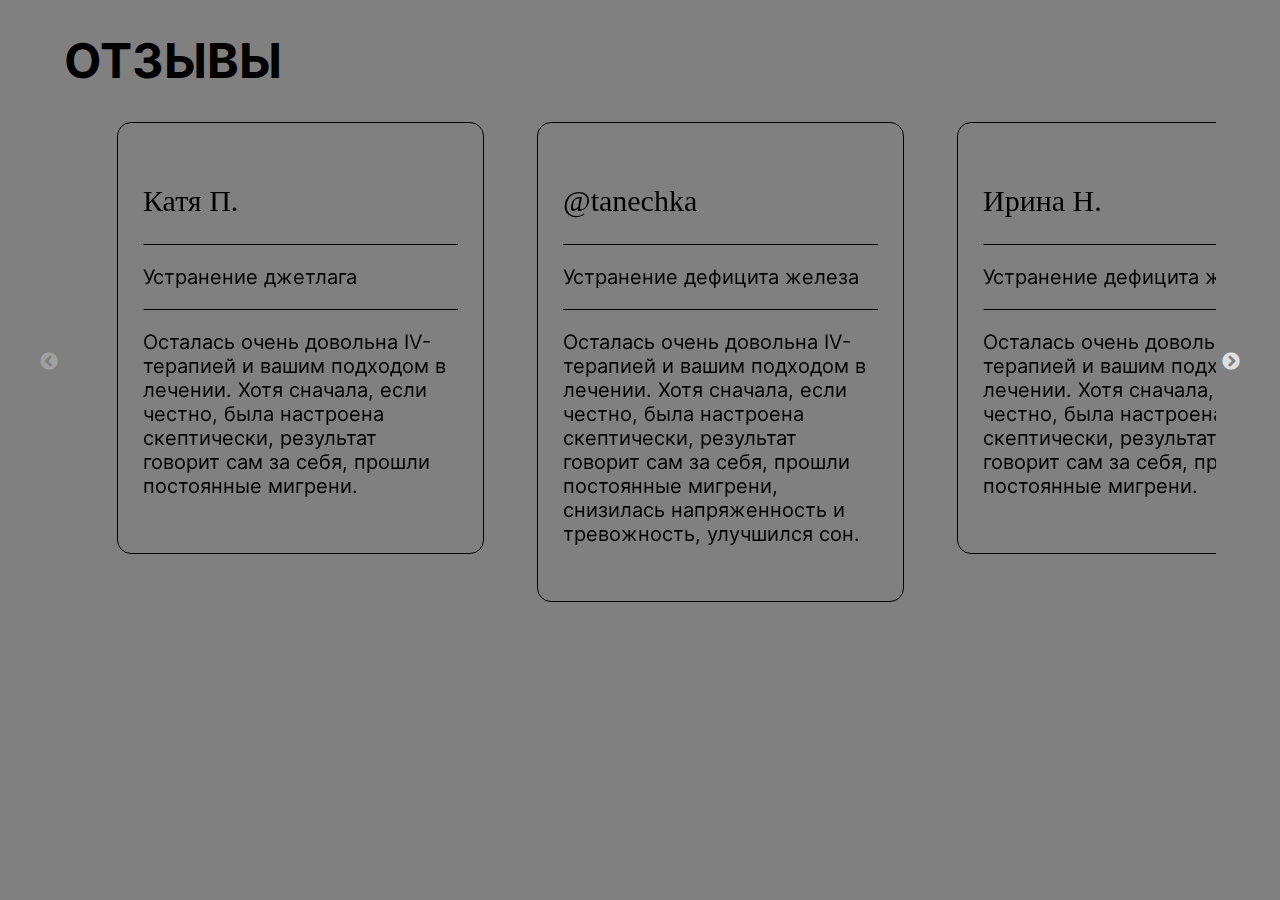
==== code/отзывы/index.html @ 34262bd1 "rev" ====
<!DOCTYPE html>
<html lang="en">
<head>
	<title>Что такое файлы COOKIE?</title>
	<meta charset="UTF-8">
	<meta keywords = "">
	<meta description="">
	<meta name="viewport" content="width=device-width, initial-scale=1">
	<link rel="stylesheet" href="css/style.css">
	<link rel="stylesheet" href="css/normalize.css">

</head>

<body>
	<section class="reviews">
		<h1 class="reviews-headline-block">ОТЗЫВЫ</h1>
		<div class="reviews-slider">
			<div class="reviews-card">
				<h2 class="reviews-card-headline">Катя П.</h2>
				<div class="reviews-card-subhead"><p>Устранение джетлага</p></div>
				<p class="reviews-card-text">Осталась очень довольна IV-терапией и вашим подходом в лечении. Хотя сначала, если честно, была настроена скептически, результат говорит сам за себя, прошли постоянные мигрени.</p>
			</div>	
			<div class="reviews-card">
				<h2 class="reviews-card-headline">@tanechka</h2>
				<div class="reviews-card-subhead"><p>Устранение дефицита железа</p></div>
				<p class="reviews-card-text">Осталась очень довольна IV-терапией и вашим подходом в лечении. Хотя сначала, если честно, была настроена скептически, результат говорит сам за себя, прошли постоянные мигрени, снизилась напряженность и тревожность, улучшился сон.</p>
			</div>	
			<div class="reviews-card">
				<h2 class="reviews-card-headline">Ирина Н.</h2>
				<div class="reviews-card-subhead"><p>Устранение дефицита железа</p></div>
				<p class="reviews-card-text">Осталась очень довольна IV-терапией и вашим подходом в лечении. Хотя сначала, если честно, была настроена скептически, результат говорит сам за себя, прошли постоянные мигрени.</p>
			</div>	
			<div class="reviews-card">
				<h2 class="reviews-card-headline">Артемий Л.</h2>
				<div class="reviews-card-subhead"><p>Устранение дефицита железа</p></div>
				<p class="reviews-card-text">Осталась очень довольна IV-терапией и вашим подходом в лечении. Хотя сначала, если честно, была настроена скептически, результат говорит сам за себя.</p>
			</div>	
		</div>	
	</section>
	<link rel="stylesheet" type="text/css" href="slick/slick.css"/>
	<link rel="stylesheet" type="text/css" href="slick/slick-theme.css"/>
	<script src="js/jquery-3.6.0.min.js"></script>
	<script type="text/javascript" src="slick/slick.min.js"></script>
	<script src="js/script.js"></script>


</body>
---- code/отзывы/css/style.css ----
@font-face {
	font-family: "Inter-Regular";
	src: url(../fonts/Inter-Regular.otf);
	font-weight: bold;
}

@font-face {
	font-family: "Inter-Medium";
	src: url(../fonts/Inter-Medium.otf);
	font-weight: bold;
}

@font-face {
	font-family: "Inter-Bold";
	src: url(../fonts/Inter-Bold.otf);
	font-weight: normal;
}

body {
	background-color: gray;
}

.reviews h1 {
	font-family: Inter-Bold;
	font-style: normal;
	font-weight: 600;
	font-size: 48px !important;
	line-height: 58px;
	color: #000000;
}

.reviews h2 {
	font-family: Inter-Medium;
	font-family: Inter;
	font-style: normal;
	font-weight: 500;
	font-size: 30px;
	line-height: 36px;
	color: #000000;
	width: 50vw;
}

.reviews p {
	font-family: Inter-Regular;
	font-style: normal;
	font-weight: 500;
	font-size: 20px;
	line-height: 24px;
	color: #000000;
}

.reviews span {
	font-family: Inter-Bold;
	font-style: normal;
	font-weight: 500;
	font-size: 20px;
	line-height: 24px;
	color: #000000;
}

.reviews {
	width: 90vw;
	margin: 0 auto;
}

.reviews-card {
	max-width: 315px;
	border: 1px solid black;
	border-radius: 14px;
	padding: 35px 25px;
	margin-left: 53px;
}

.reviews-card-subhead {
	border-top: 1px solid #000;
	border-bottom: 1px solid #000;
}

.reviews-card-subhead {
	margin-top: 7px;
	margin-bottom: 7px;
}
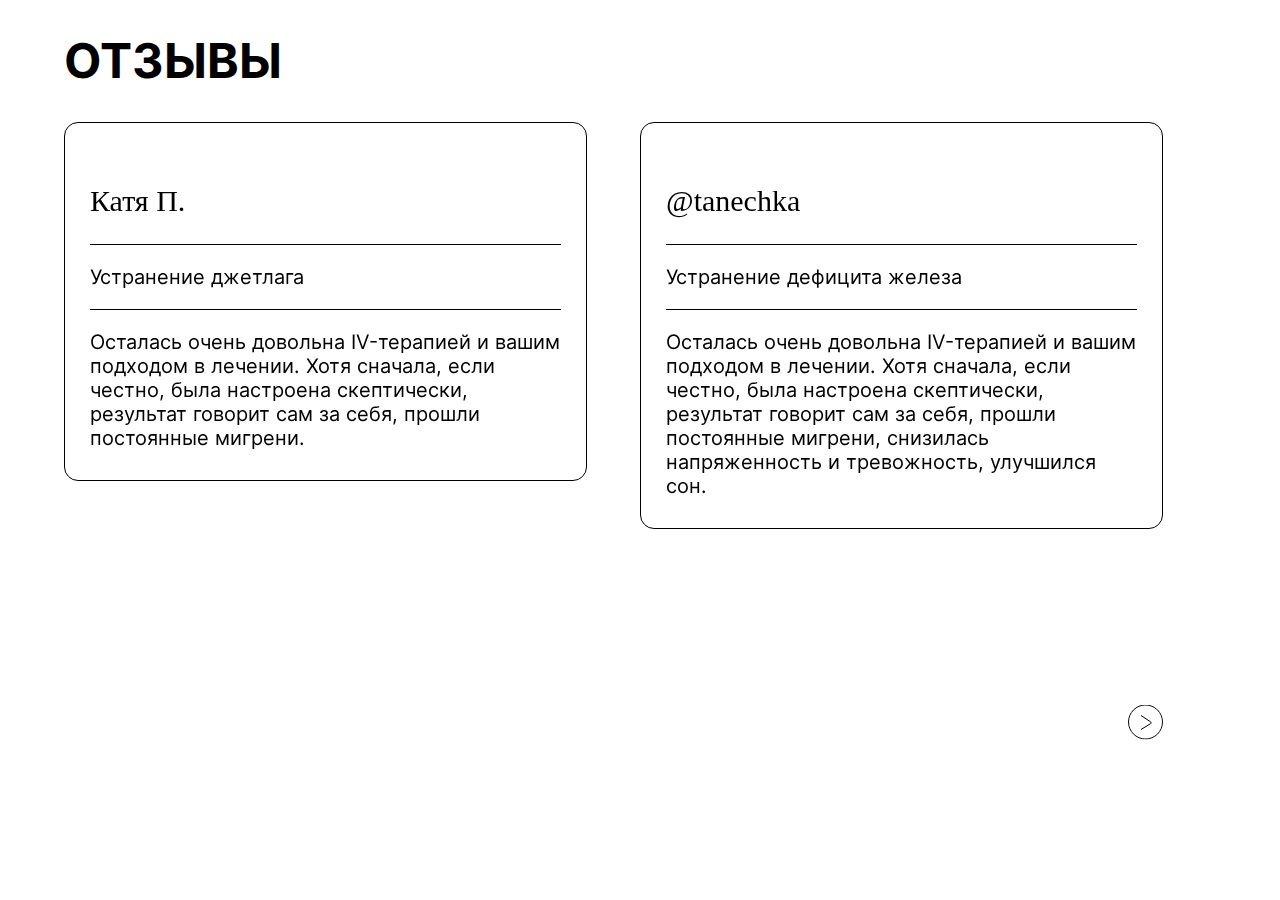
==== commit 48416e96: "slider" ====
--- a/code/отзывы/index.html
+++ b/code/отзывы/index.html
@@ -14,7 +14,28 @@
 <body>
 	<section class="reviews">
 		<h1 class="reviews-headline-block">ОТЗЫВЫ</h1>
-		<div class="reviews-slider">
+		<div class="reviews-slider-container">
+			<div class="reviews-slider">
+			<div class="reviews-card">
+				<h2 class="reviews-card-headline">Катя П.</h2>
+				<div class="reviews-card-subhead"><p>Устранение джетлага</p></div>
+				<p class="reviews-card-text">Осталась очень довольна IV-терапией и вашим подходом в лечении. Хотя сначала, если честно, была настроена скептически, результат говорит сам за себя, прошли постоянные мигрени.</p>
+			</div>	
+			<div class="reviews-card">
+				<h2 class="reviews-card-headline">@tanechka</h2>
+				<div class="reviews-card-subhead"><p>Устранение дефицита железа</p></div>
+				<p class="reviews-card-text">Осталась очень довольна IV-терапией и вашим подходом в лечении. Хотя сначала, если честно, была настроена скептически, результат говорит сам за себя, прошли постоянные мигрени, снизилась напряженность и тревожность, улучшился сон.</p>
+			</div>	
+			<div class="reviews-card">
+				<h2 class="reviews-card-headline">Ирина Н.</h2>
+				<div class="reviews-card-subhead"><p>Устранение дефицита железа</p></div>
+				<p class="reviews-card-text">Осталась очень довольна IV-терапией и вашим подходом в лечении. Хотя сначала, если честно, была настроена скептически, результат говорит сам за себя, прошли постоянные мигрени.</p>
+			</div>	
+			<div class="reviews-card">
+				<h2 class="reviews-card-headline">Артемий Л.</h2>
+				<div class="reviews-card-subhead"><p>Устранение дефицита железа</p></div>
+				<p class="reviews-card-text">Осталась очень довольна IV-терапией и вашим подходом в лечении. Хотя сначала, если честно, была настроена скептически, результат говорит сам за себя.</p>
+			</div>
 			<div class="reviews-card">
 				<h2 class="reviews-card-headline">Катя П.</h2>
 				<div class="reviews-card-subhead"><p>Устранение джетлага</p></div>
@@ -36,6 +57,8 @@
 				<p class="reviews-card-text">Осталась очень довольна IV-терапией и вашим подходом в лечении. Хотя сначала, если честно, была настроена скептически, результат говорит сам за себя.</p>
 			</div>	
 		</div>	
+		</div>
+		
 	</section>
 	<link rel="stylesheet" type="text/css" href="slick/slick.css"/>
 	<link rel="stylesheet" type="text/css" href="slick/slick-theme.css"/>
--- a/code/отзывы/css/style.css
+++ b/code/отзывы/css/style.css
@@ -16,9 +16,6 @@
 	font-weight: normal;
 }
 
-body {
-	background-color: gray;
-}
 
 .reviews h1 {
 	font-family: Inter-Bold;
@@ -64,11 +61,10 @@
 }
 
 .reviews-card {
-	max-width: 315px;
 	border: 1px solid black;
 	border-radius: 14px;
-	padding: 35px 25px;
-	margin-left: 53px;
+	padding: 35px 25px 10px;
+	margin-right: 53px;
 }
 
 .reviews-card-subhead {
@@ -81,4 +77,26 @@
 	margin-bottom: 7px;
 }
 
+.reviews-slider {
+	position: relative;
+}
 
+.reviews-slider .slick-arrow {
+	position: absolute;
+	font-size: 0;
+	width: 35px;
+	height: 35px;
+	top: 600px;
+	right: 53px;
+}
+
+
+.reviews-slider .slick-arrow.slick-next {
+	background-image: url(../img/next-arrow.svg);
+}
+
+.reviews-slider .slick-next:before {
+	display: none;
+}
+
+
